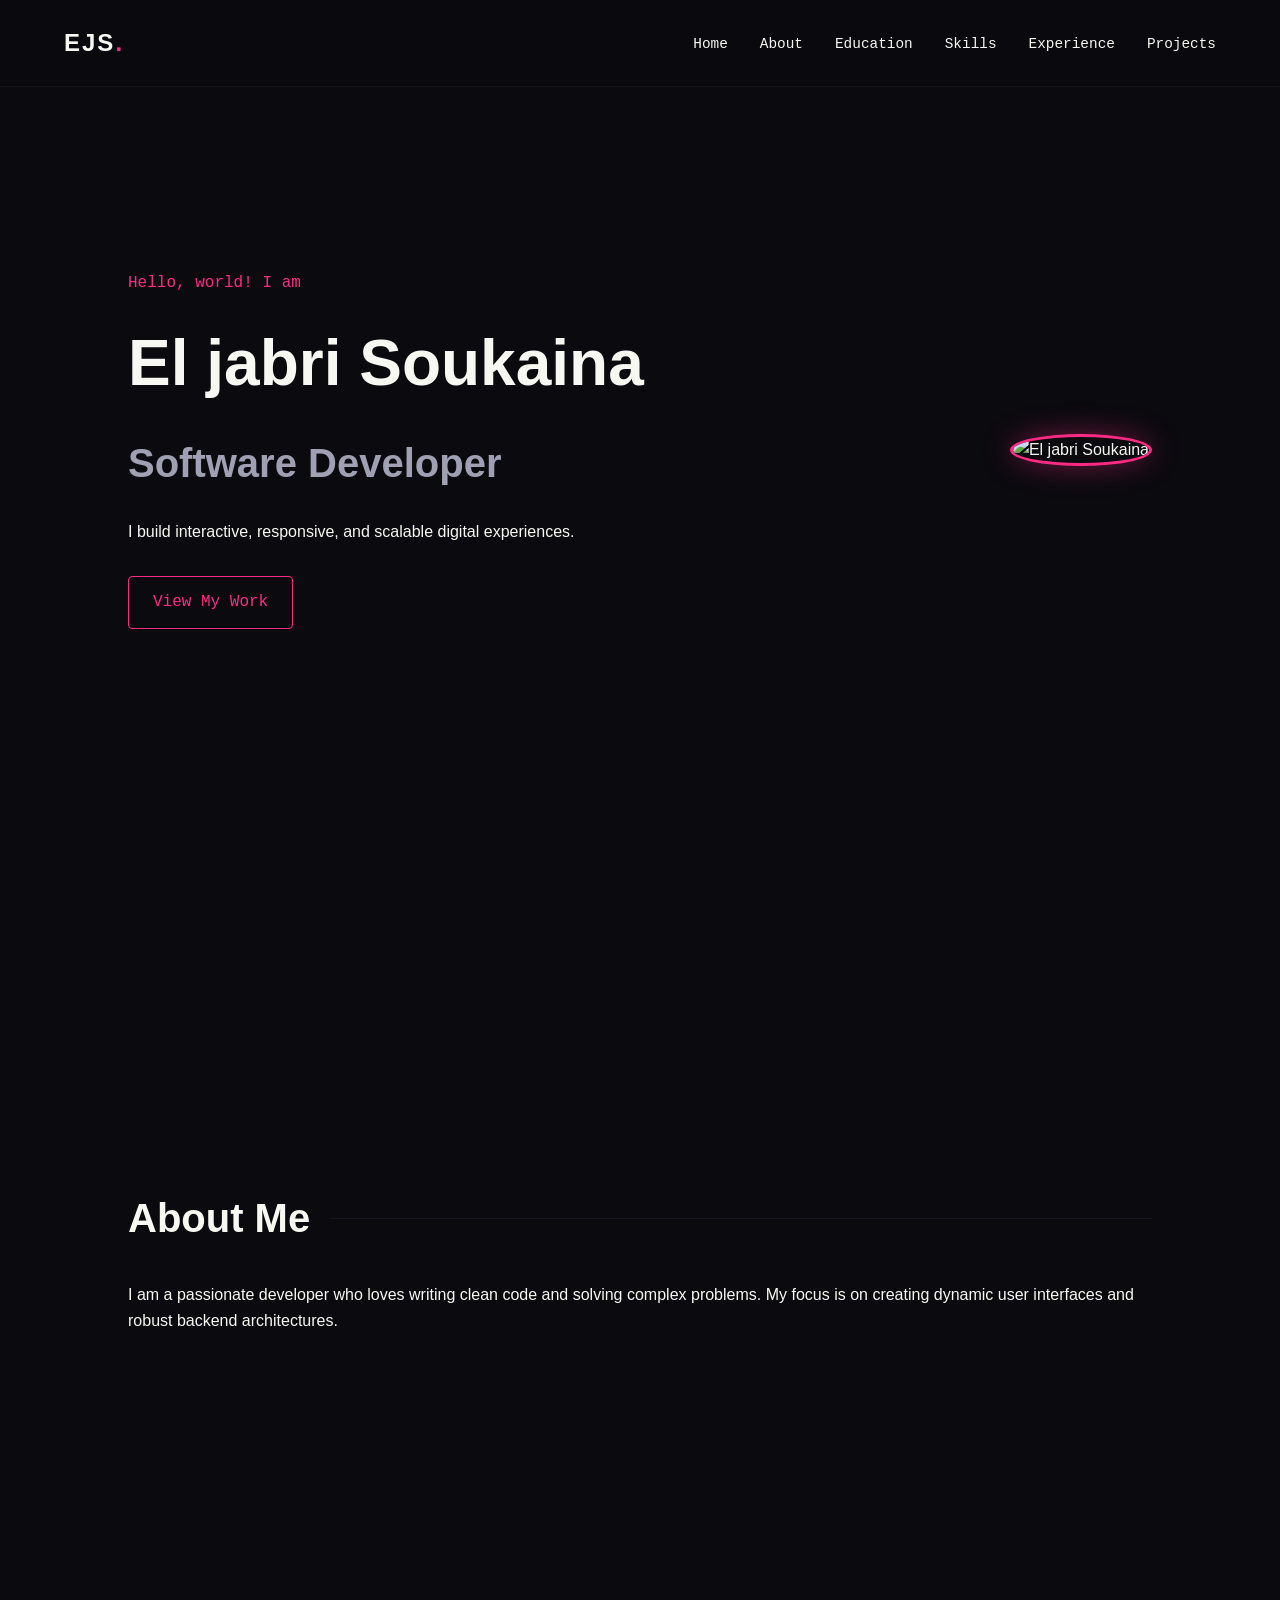
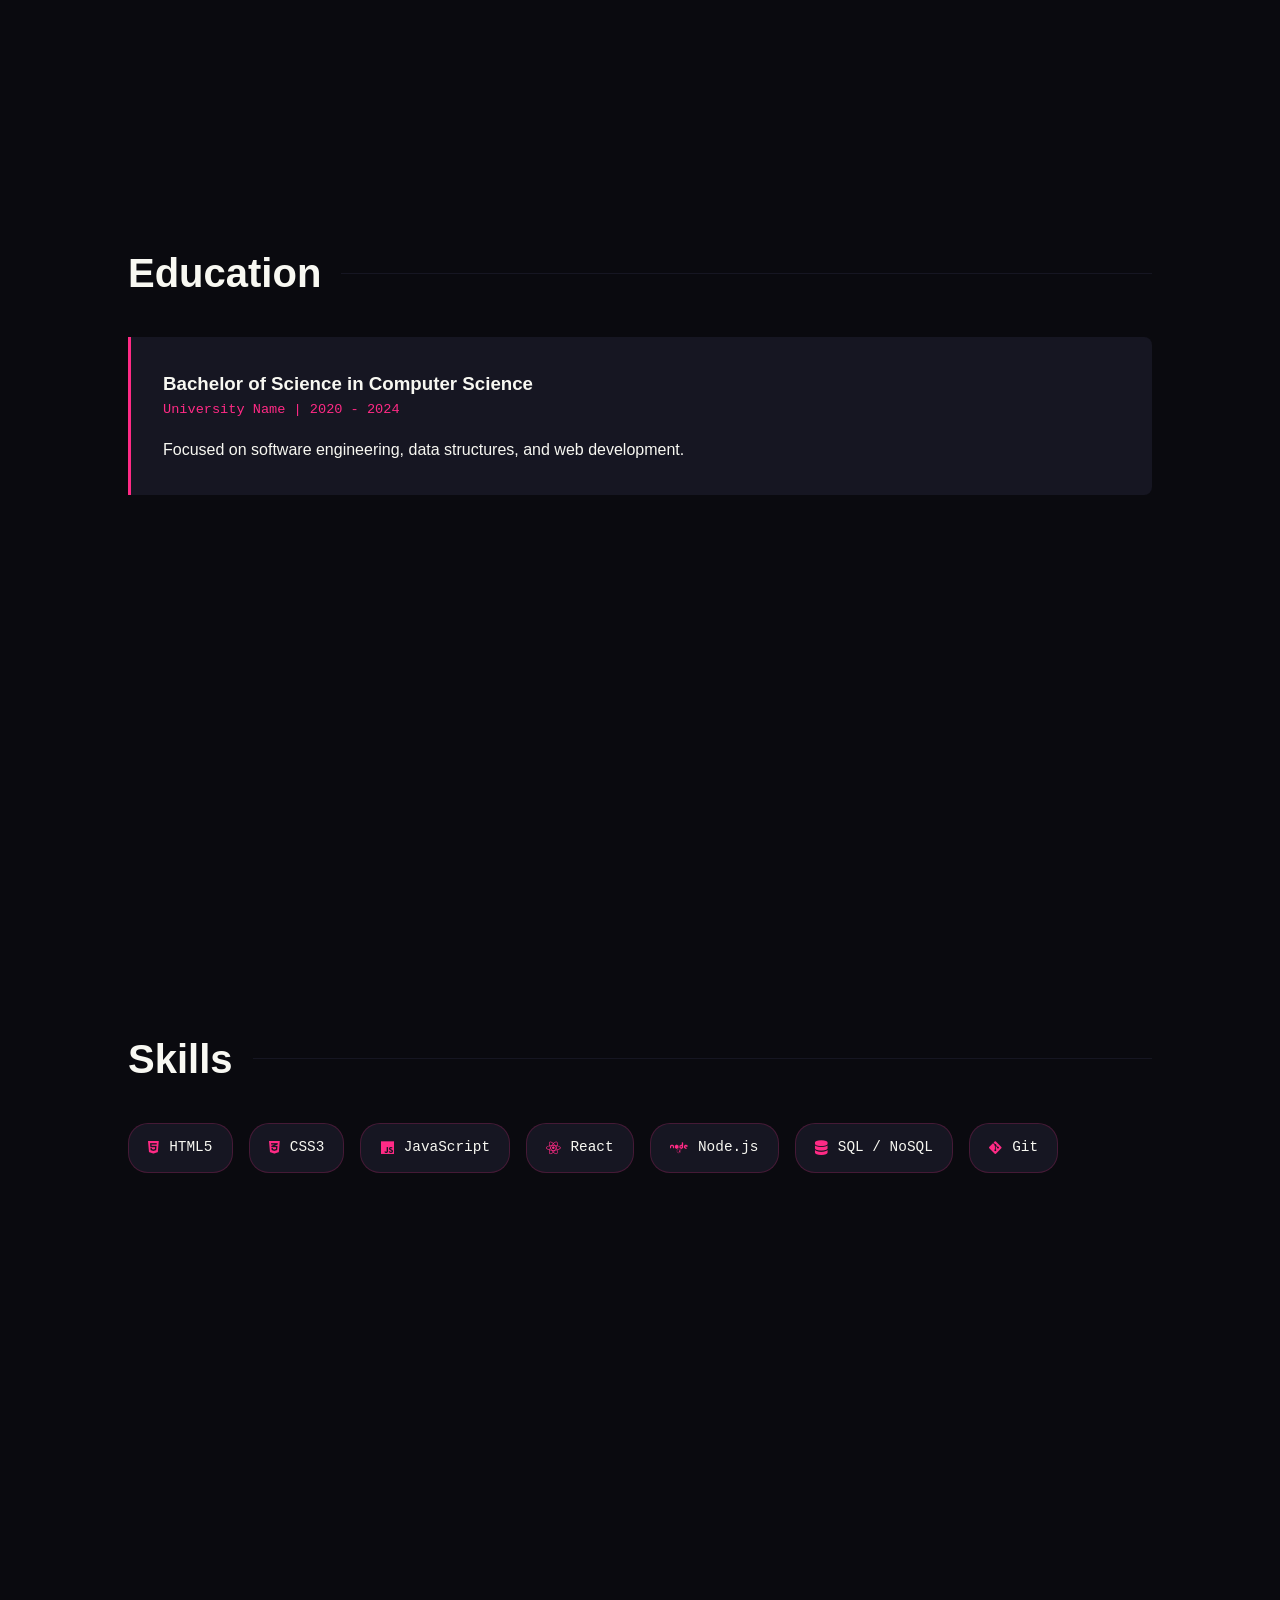
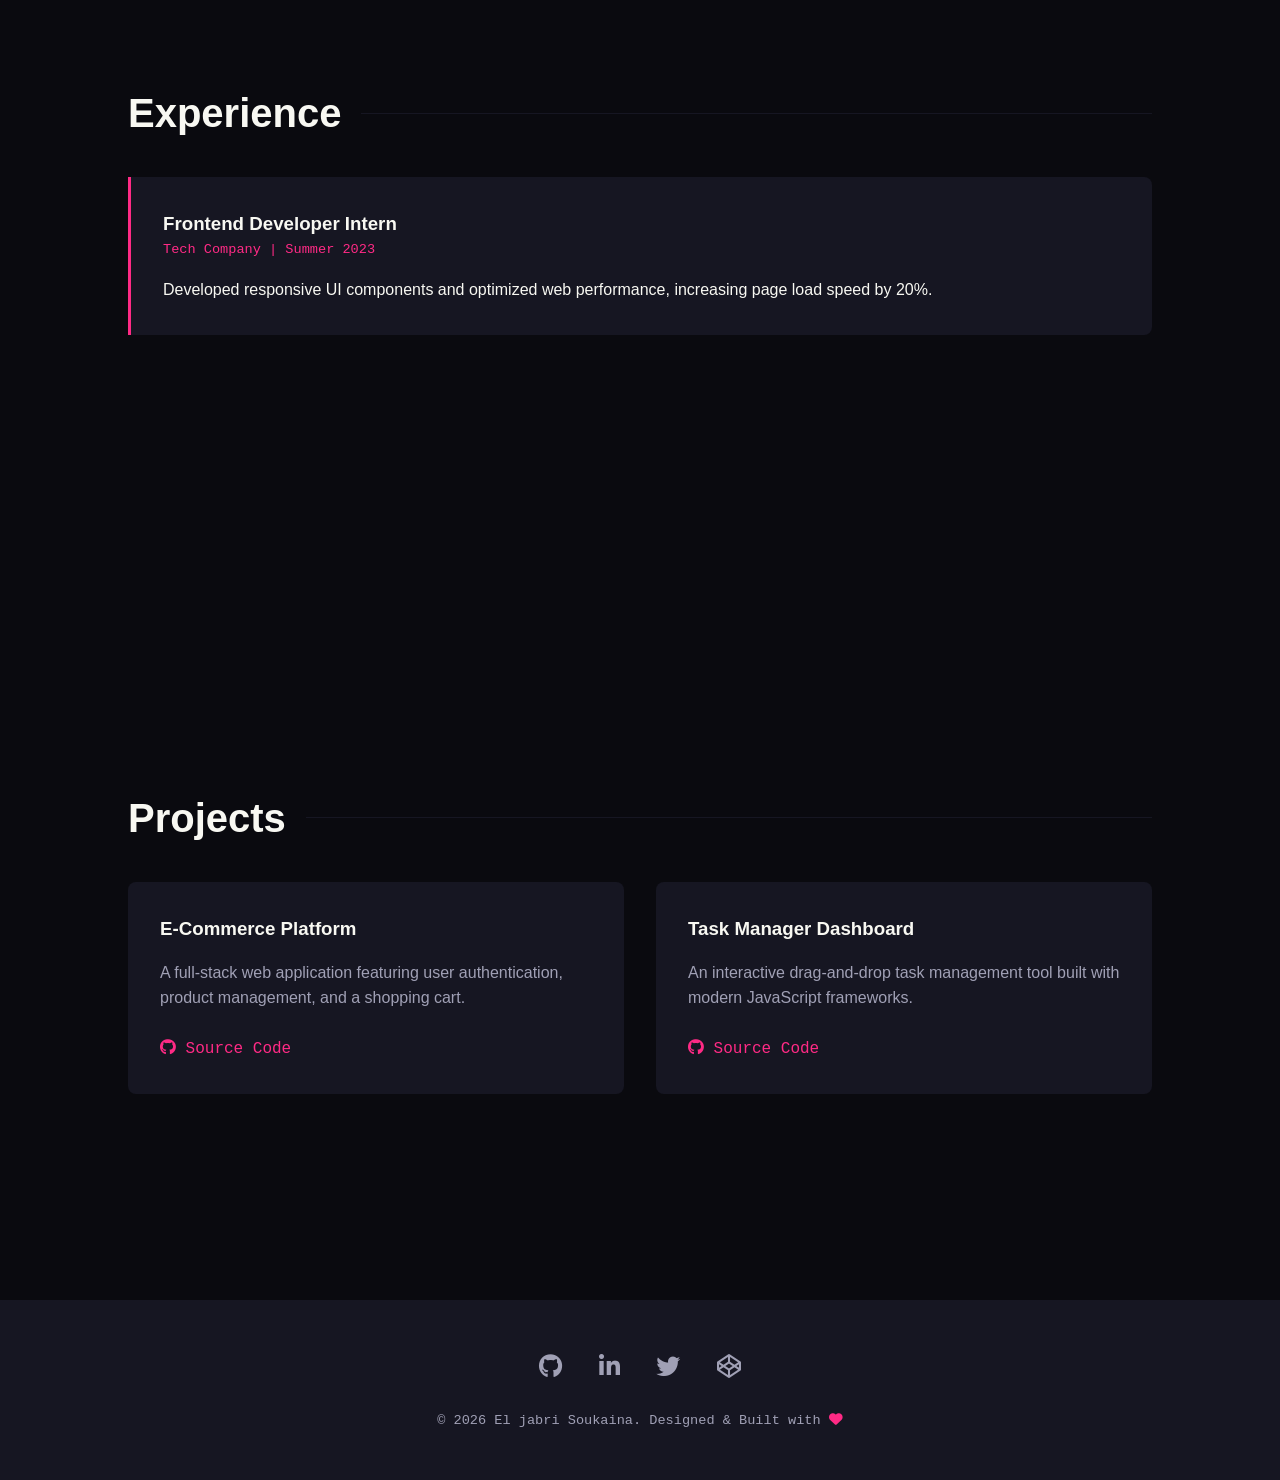
==== gemini/index.html @ b81c013c "first commit" ====
<!DOCTYPE html>
<html lang="en">
<head>
    <meta charset="UTF-8">
    <meta name="viewport" content="width=device-width, initial-scale=1.0">
    <title>El jabri Soukaina | Developer Portfolio</title>
    <link rel="stylesheet" href="style.css">
    <link rel="stylesheet" href="https://cdnjs.cloudflare.com/ajax/libs/font-awesome/6.4.0/css/all.min.css">
</head>
<body>
    <nav id="navbar">
        <div class="logo">EJS<span>.</span></div>
        <ul class="nav-links">
            <li><a href="#hero">Home</a></li>
            <li><a href="#about">About</a></li>
            <li><a href="#education">Education</a></li>
            <li><a href="#skills">Skills</a></li>
            <li><a href="#experience">Experience</a></li>
            <li><a href="#projects">Projects</a></li>
        </ul>
    </nav>

    <section id="hero" class="fade-in">
        <div class="hero-content">
            <p class="greeting">Hello, world! I am</p>
            <h1>El jabri Soukaina</h1>
            <h2 class="role">Software Developer</h2>
            <p>I build interactive, responsive, and scalable digital experiences.</p>
            <a href="#projects" class="btn">View My Work</a>
        </div>
        <div class="hero-image">
            <img src="businesswoman.webp" alt="El jabri Soukaina">
        </div>
    </section>

    <section id="about" class="fade-in">
        <h2 class="section-title">About Me</h2>
        <div class="section-content">
            <p>I am a passionate developer who loves writing clean code and solving complex problems. My focus is on creating dynamic user interfaces and robust backend architectures.</p>
        </div>
    </section>

    <section id="education" class="fade-in">
        <h2 class="section-title">Education</h2>
        <div class="timeline">
            <div class="timeline-item">
                <h3>Bachelor of Science in Computer Science</h3>
                <p class="date">University Name | 2020 - 2024</p>
                <p>Focused on software engineering, data structures, and web development.</p>
            </div>
        </div>
    </section>

    <section id="skills" class="fade-in">
        <h2 class="section-title">Skills</h2>
        <div class="skills-grid">
            <div class="skill-tag"><i class="fab fa-html5"></i> HTML5</div>
            <div class="skill-tag"><i class="fab fa-css3-alt"></i> CSS3</div>
            <div class="skill-tag"><i class="fab fa-js"></i> JavaScript</div>
            <div class="skill-tag"><i class="fab fa-react"></i> React</div>
            <div class="skill-tag"><i class="fab fa-node"></i> Node.js</div>
            <div class="skill-tag"><i class="fas fa-database"></i> SQL / NoSQL</div>
            <div class="skill-tag"><i class="fab fa-git-alt"></i> Git</div>
        </div>
    </section>

    <section id="experience" class="fade-in">
        <h2 class="section-title">Experience</h2>
        <div class="timeline">
            <div class="timeline-item">
                <h3>Frontend Developer Intern</h3>
                <p class="date">Tech Company | Summer 2023</p>
                <p>Developed responsive UI components and optimized web performance, increasing page load speed by 20%.</p>
            </div>
        </div>
    </section>

    <section id="projects" class="fade-in">
        <h2 class="section-title">Projects</h2>
        <div class="projects-grid">
            <div class="project-card">
                <h3>E-Commerce Platform</h3>
                <p>A full-stack web application featuring user authentication, product management, and a shopping cart.</p>
                <a href="#" class="project-link"><i class="fab fa-github"></i> Source Code</a>
            </div>
            <div class="project-card">
                <h3>Task Manager Dashboard</h3>
                <p>An interactive drag-and-drop task management tool built with modern JavaScript frameworks.</p>
                <a href="#" class="project-link"><i class="fab fa-github"></i> Source Code</a>
            </div>
        </div>
    </section>

    <footer>
        <div class="social-links">
            <a href="#" target="_blank" aria-label="GitHub"><i class="fab fa-github"></i></a>
            <a href="#" target="_blank" aria-label="LinkedIn"><i class="fab fa-linkedin-in"></i></a>
            <a href="#" target="_blank" aria-label="Twitter"><i class="fab fa-twitter"></i></a>
            <a href="#" target="_blank" aria-label="Codepen"><i class="fab fa-codepen"></i></a>
        </div>
        <p>&copy; 2026 El jabri Soukaina. Designed & Built with <i class="fas fa-heart"></i></p>
    </footer>

    <script src="script.js"></script>
</body>
</html>
---- gemini/style.css ----
:root {
    --bg-primary: #0a0a0f;
    --bg-secondary: #161622;
    --text-primary: #f8f8f2;
    --text-secondary: #a0a0b5;
    --accent-color: #ff2a85; /* Vibrant Pink */
    --accent-glow: rgba(255, 42, 133, 0.4);
    --font-mono: 'Courier New', Courier, monospace;
    --font-sans: 'Segoe UI', Tahoma, Geneva, Verdana, sans-serif;
}

* {
    margin: 0;
    padding: 0;
    box-sizing: border-box;
}

body {
    background-color: var(--bg-primary);
    color: var(--text-primary);
    font-family: var(--font-sans);
    line-height: 1.6;
    overflow-x: hidden;
}

html {
    scroll-behavior: smooth;
}

/* Navbar */
#navbar {
    display: flex;
    justify-content: space-between;
    align-items: center;
    padding: 1.5rem 5%;
    background: rgba(10, 10, 15, 0.95);
    backdrop-filter: blur(10px);
    position: fixed;
    width: 100%;
    top: 0;
    z-index: 1000;
    border-bottom: 1px solid rgba(255, 255, 255, 0.05);
}

.logo {
    font-size: 1.5rem;
    font-weight: bold;
    letter-spacing: 2px;
}

.logo span {
    color: var(--accent-color);
}

.nav-links {
    list-style: none;
    display: flex;
    gap: 2rem;
}

.nav-links a {
    color: var(--text-primary);
    text-decoration: none;
    font-size: 0.9rem;
    font-family: var(--font-mono);
    transition: color 0.3s ease;
}

.nav-links a:hover {
    color: var(--accent-color);
}

/* Layout */
section {
    padding: 100px 10%;
    min-height: 80vh;
    display: flex;
    flex-direction: column;
    justify-content: center;
}

.section-title {
    font-size: 2.5rem;
    margin-bottom: 2rem;
    color: var(--text-primary);
    display: flex;
    align-items: center;
}

.section-title::after {
    content: "";
    height: 1px;
    background: var(--bg-secondary);
    flex-grow: 1;
    margin-left: 20px;
}

/* Hero */
#hero {
    display: flex;
    flex-direction: row;
    align-items: center;
    justify-content: space-between;
    min-height: 100vh;
}

.hero-content {
    max-width: 600px;
}

.greeting {
    font-family: var(--font-mono);
    color: var(--accent-color);
    margin-bottom: 1rem;
}

.hero-content h1 {
    font-size: 4rem;
    margin-bottom: 1rem;
    color: var(--text-primary);
}

.hero-content .role {
    font-size: 2.5rem;
    color: var(--text-secondary);
    margin-bottom: 1.5rem;
}

.btn {
    display: inline-block;
    margin-top: 2rem;
    padding: 0.8rem 1.5rem;
    border: 1px solid var(--accent-color);
    color: var(--accent-color);
    text-decoration: none;
    font-family: var(--font-mono);
    border-radius: 4px;
    transition: all 0.3s ease;
}

.btn:hover {
    background: var(--accent-glow);
    box-shadow: 0 0 15px var(--accent-glow);
}

.hero-image {
    position: relative;
}

.hero-image img {
    width: 350px;
    height: 350px;
    object-fit: cover;
    border-radius: 50%;
    border: 3px solid var(--accent-color);
    box-shadow: 0 0 30px var(--accent-glow);
}

/* Skills */
.skills-grid {
    display: flex;
    flex-wrap: wrap;
    gap: 1rem;
}

.skill-tag {
    background: var(--bg-secondary);
    padding: 0.8rem 1.2rem;
    border-radius: 20px;
    font-family: var(--font-mono);
    font-size: 0.9rem;
    display: flex;
    align-items: center;
    gap: 10px;
    border: 1px solid rgba(255, 42, 133, 0.2);
    transition: transform 0.3s ease, box-shadow 0.3s ease;
}

.skill-tag i {
    color: var(--accent-color);
}

.skill-tag:hover {
    transform: translateY(-3px);
    box-shadow: 0 5px 15px var(--accent-glow);
    border-color: var(--accent-color);
}

/* Timeline (Education & Experience) */
.timeline-item {
    background: var(--bg-secondary);
    padding: 2rem;
    border-left: 3px solid var(--accent-color);
    margin-bottom: 1.5rem;
    border-radius: 0 8px 8px 0;
}

.timeline-item .date {
    font-family: var(--font-mono);
    color: var(--accent-color);
    font-size: 0.85rem;
    margin-bottom: 1rem;
}

/* Projects */
.projects-grid {
    display: grid;
    grid-template-columns: repeat(auto-fit, minmax(300px, 1fr));
    gap: 2rem;
}

.project-card {
    background: var(--bg-secondary);
    padding: 2rem;
    border-radius: 8px;
    transition: transform 0.3s ease;
}

.project-card:hover {
    transform: translateY(-5px);
}

.project-card h3 {
    margin-bottom: 1rem;
    color: var(--text-primary);
}

.project-card p {
    color: var(--text-secondary);
    margin-bottom: 1.5rem;
}

.project-link {
    color: var(--accent-color);
    text-decoration: none;
    font-family: var(--font-mono);
}

/* Footer */
footer {
    text-align: center;
    padding: 3rem;
    background: var(--bg-secondary);
}

.social-links {
    margin-bottom: 1.5rem;
}

.social-links a {
    color: var(--text-secondary);
    font-size: 1.5rem;
    margin: 0 1rem;
    transition: color 0.3s ease, transform 0.3s ease;
}

.social-links a:hover {
    color: var(--accent-color);
    transform: translateY(-3px);
}

footer p {
    font-family: var(--font-mono);
    font-size: 0.85rem;
    color: var(--text-secondary);
}

footer i.fa-heart {
    color: var(--accent-color);
}

/* Animations */
.fade-in {
    opacity: 0;
    transform: translateY(30px);
    transition: opacity 0.8s ease-out, transform 0.8s ease-out;
}

.fade-in.visible {
    opacity: 1;
    transform: translateY(0);
}

/* Responsive */
@media (max-width: 768px) {
    #hero {
        flex-direction: column;
        text-align: center;
        padding-top: 150px;
    }
    
    .hero-content h1 {
        font-size: 2.5rem;
    }
    
    .hero-image {
        margin-top: 3rem;
    }
    
    .nav-links {
        display: none; /* Add JS hamburger menu for full mobile support */
    }
}
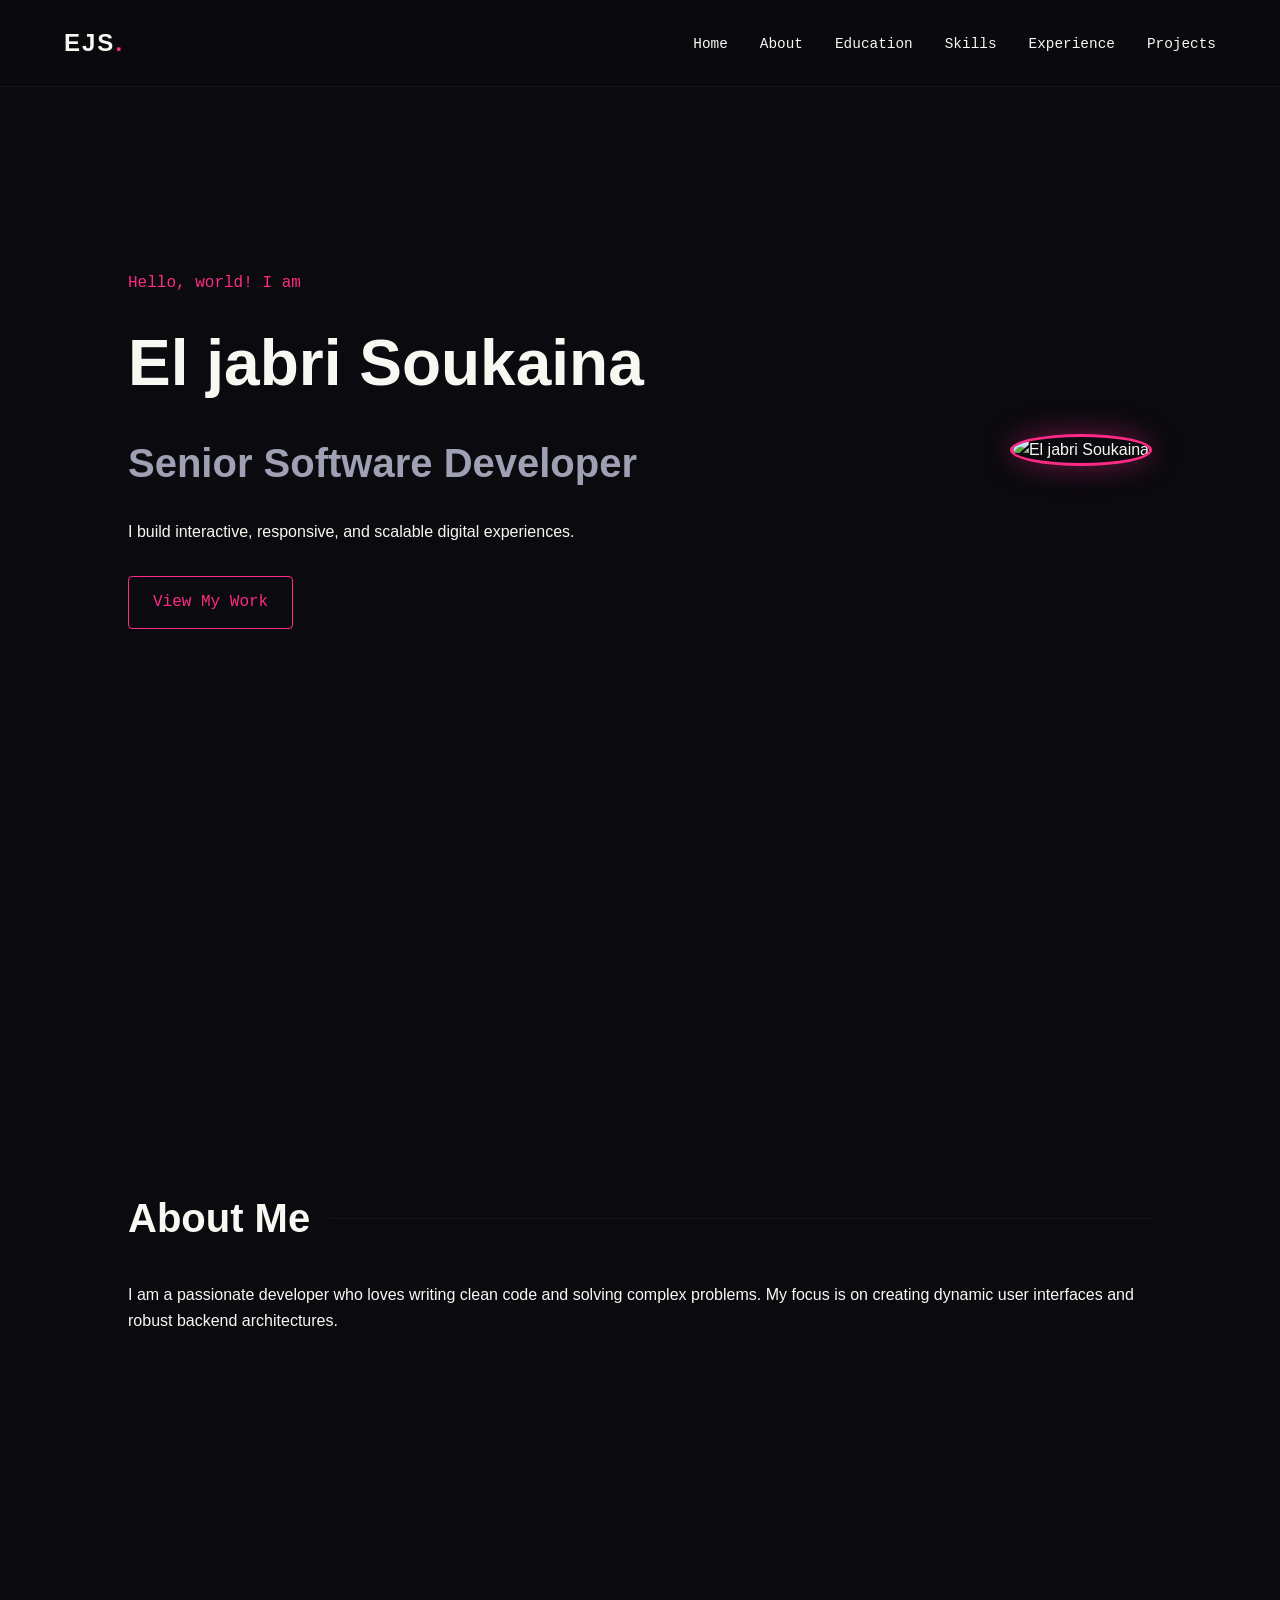
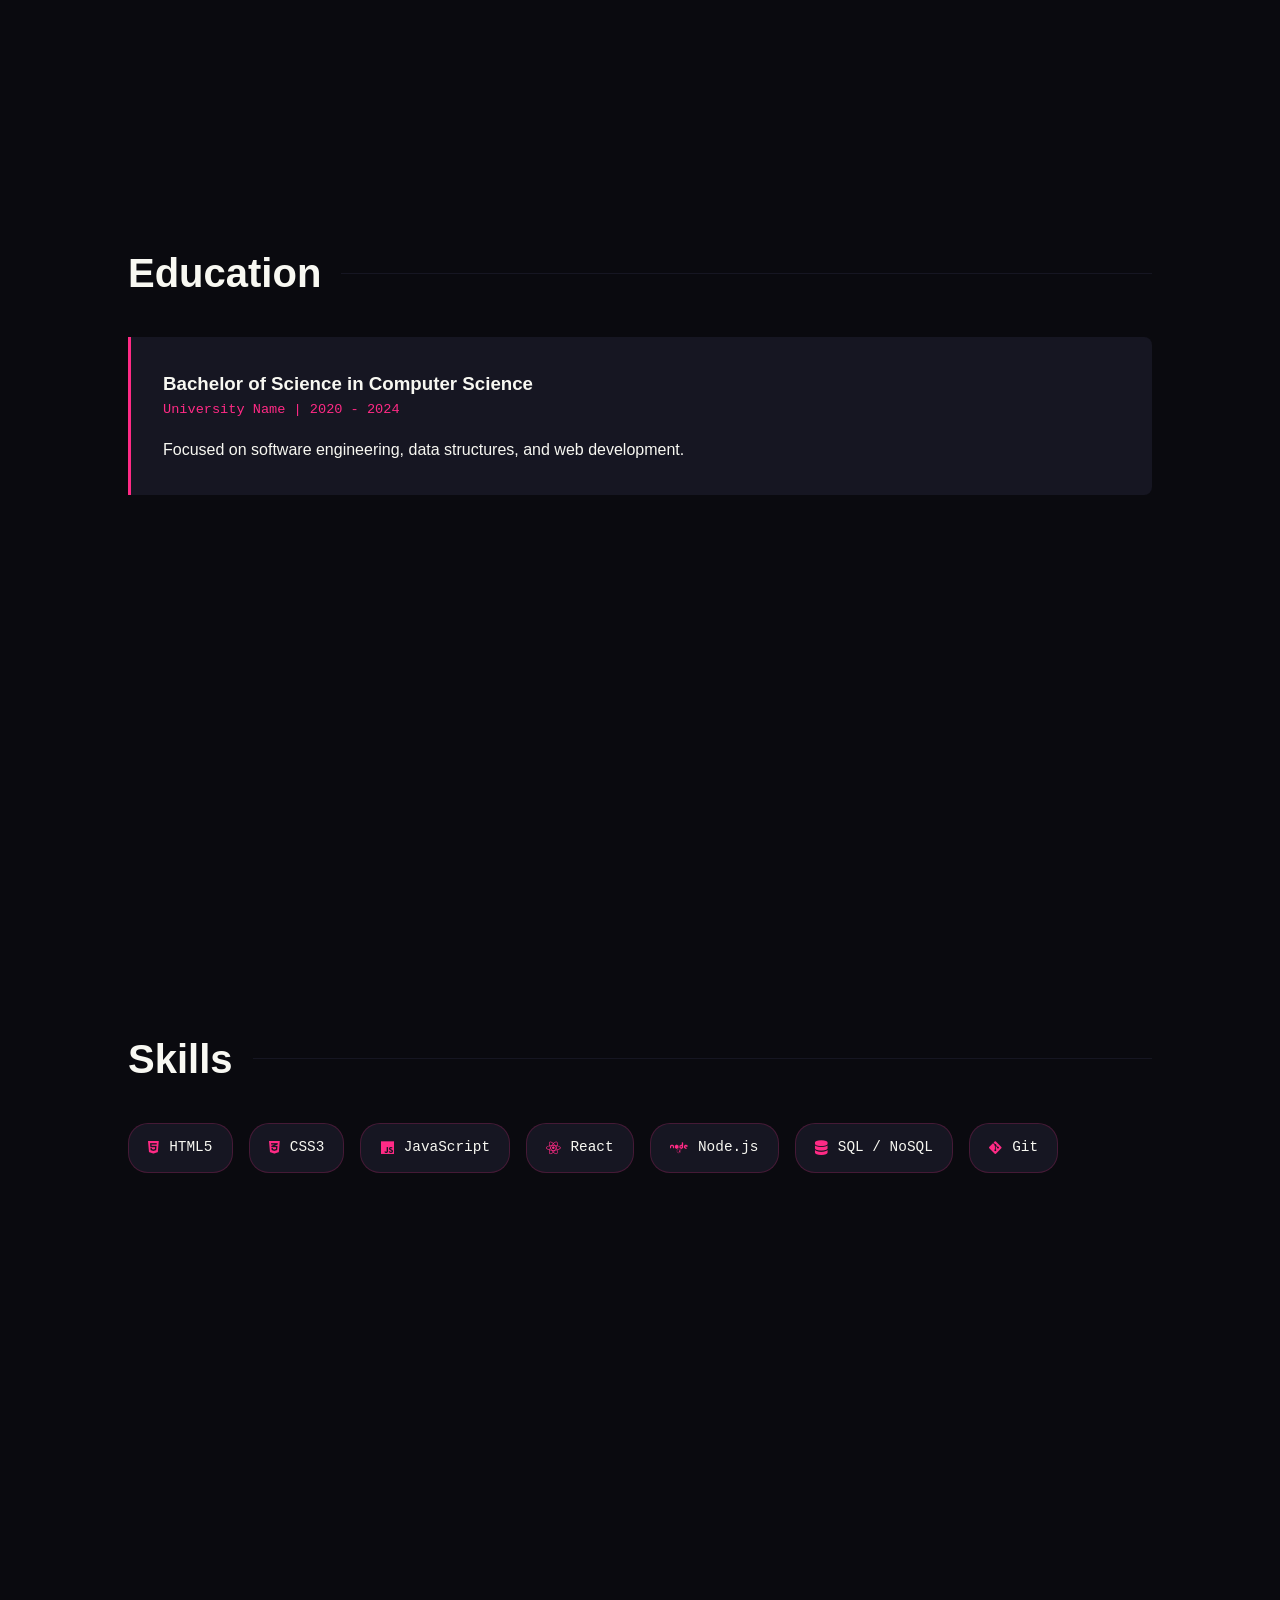
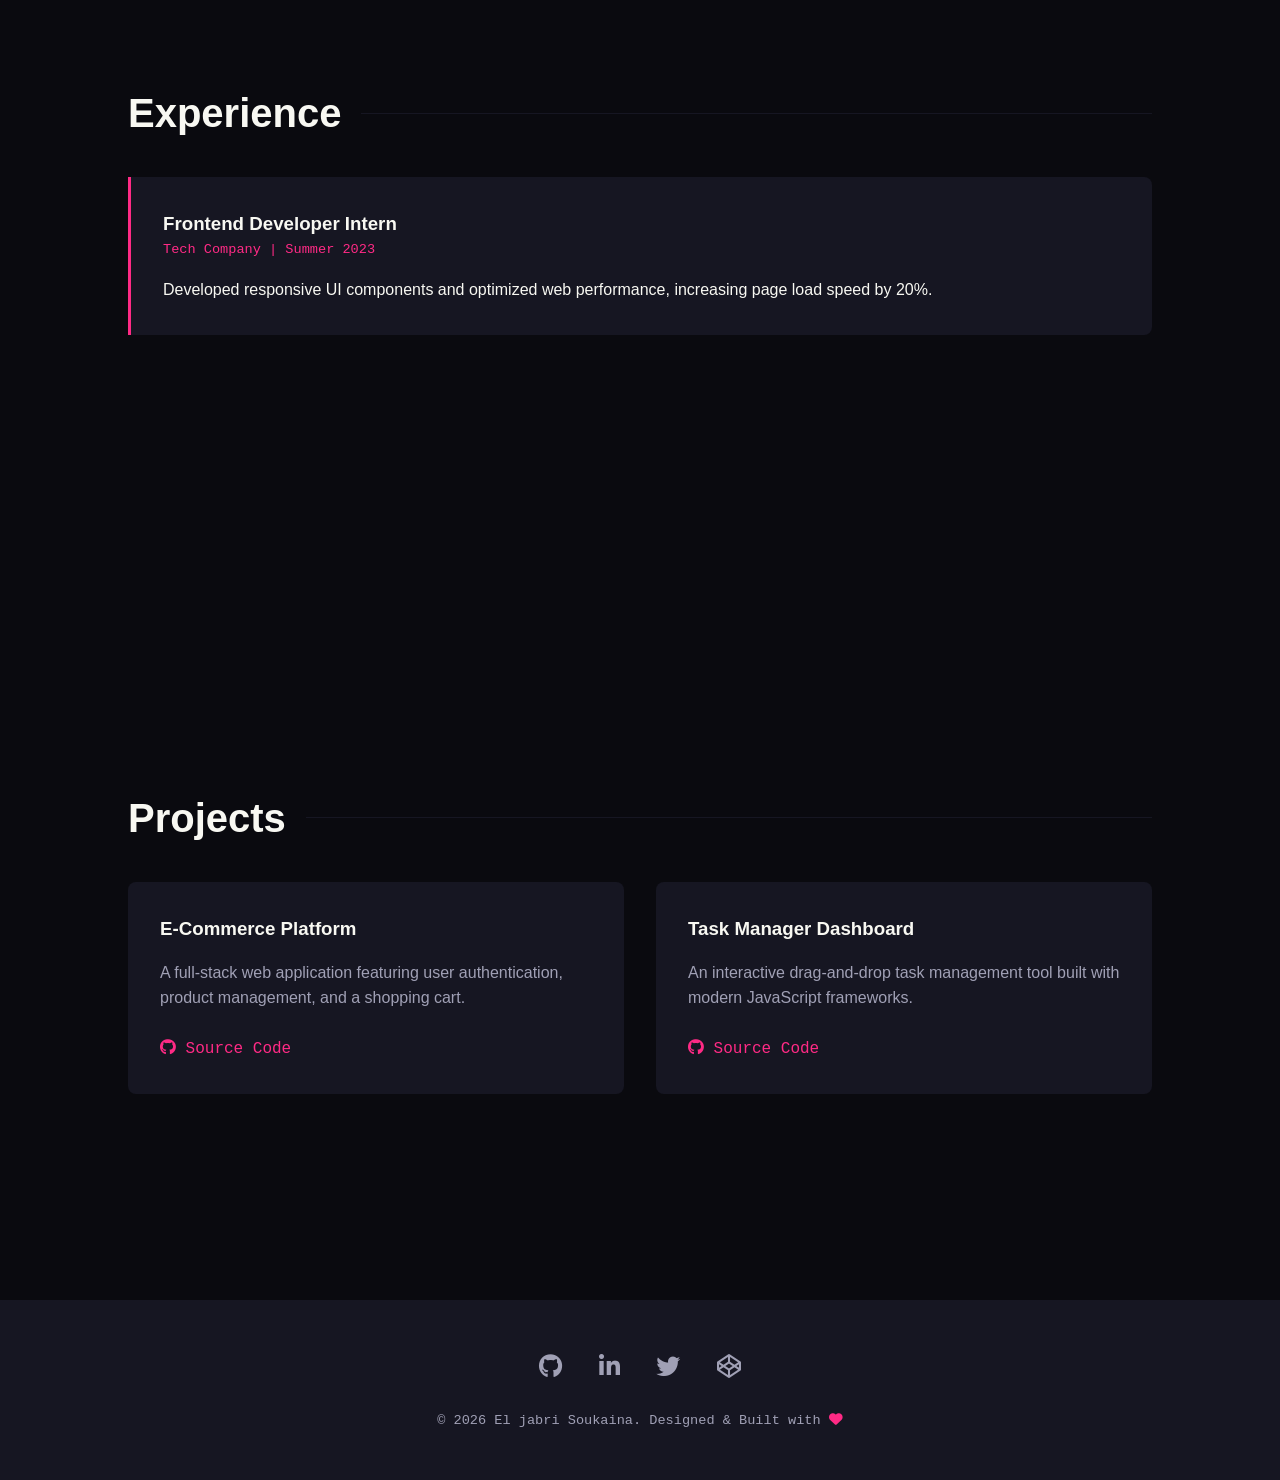
==== commit e1cffa88: "modification html" ====
--- a/gemini/index.html
+++ b/gemini/index.html
@@ -24,7 +24,7 @@
         <div class="hero-content">
             <p class="greeting">Hello, world! I am</p>
             <h1>El jabri Soukaina</h1>
-            <h2 class="role">Software Developer</h2>
+            <h2 class="role">Senior Software Developer</h2>
             <p>I build interactive, responsive, and scalable digital experiences.</p>
             <a href="#projects" class="btn">View My Work</a>
         </div>
